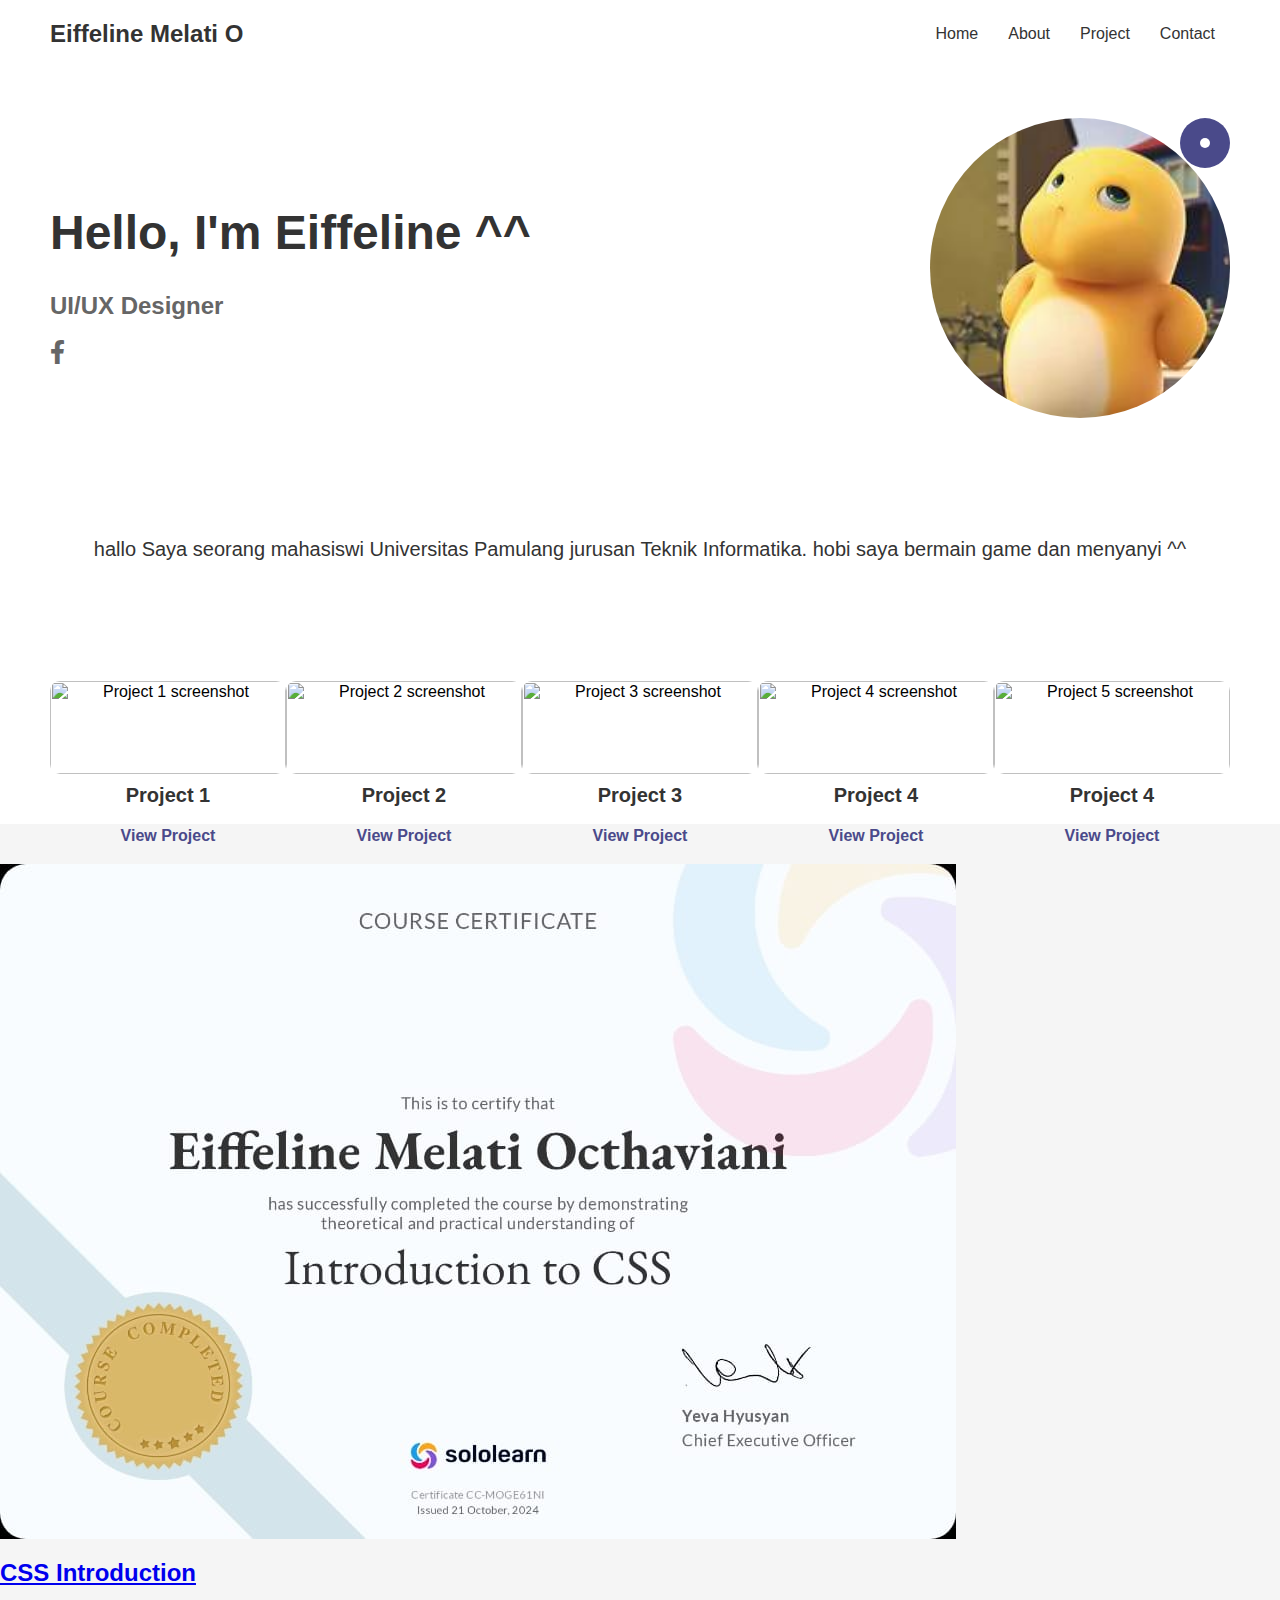
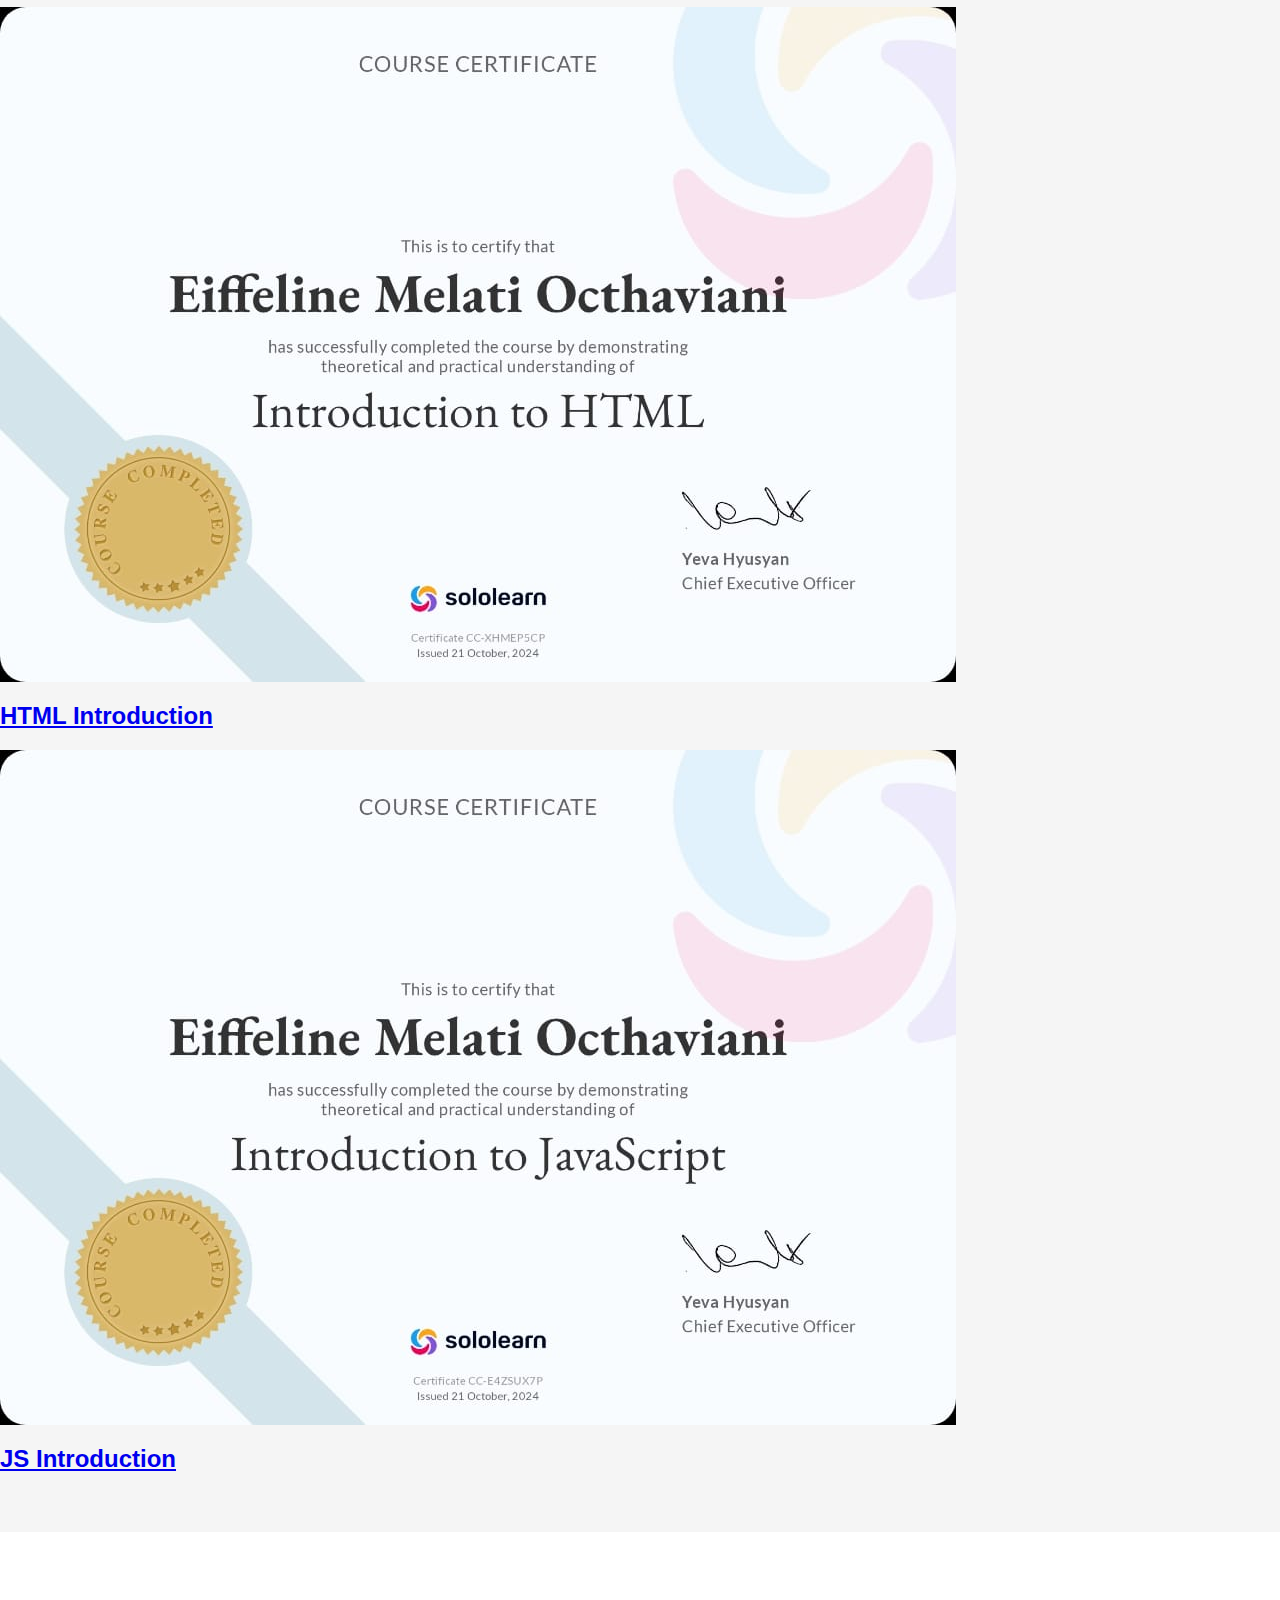
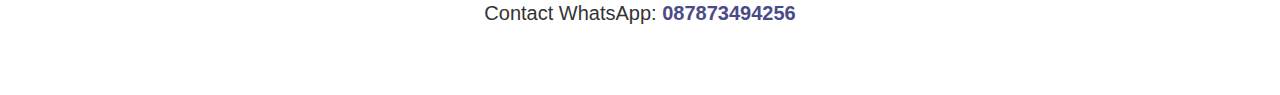
==== index.html @ b3400953 "Add files via upload" ====
<html>
 <head>
  <title>Eiffeline Portfolio</title>
  <script src="https://cdn.tailwindcss.com"></script>
  <link href="https://cdnjs.cloudflare.com/ajax/libs/font-awesome/5.15.3/css/all.min.css" rel="stylesheet"/>
  
  <style>
   @font-face {
            font-family: 'Comic Sans MS';
            src: url('https://fonts.cdnfonts.com/s/15353/ComicSansMS3.ttf') format('truetype');
        }
        body {
            font-family: 'Comic Sans MS', sans-serif;
            margin: 0;
            padding: 0;
            background-color: #f5f5f5;
        }
        .navbar {
            display: flex;
            justify-content: space-between;
            align-items: center;
            padding: 20px 50px;
            background-color: #ffffff;
        }
        .navbar .logo {
            display: flex;
            align-items: center;
        }
        .navbar .logo span {
            font-size: 24px;
            font-weight: 600;
            color: #333;
        }
        .navbar ul {
            list-style: none;
            display: flex;
            margin: 0;
            padding: 0;
        }
        .navbar ul li {
            margin: 0 15px;
        }
        .navbar ul li a {
            text-decoration: none;
            color: #333;
            font-weight: 500;
        }
        .header {
            display: flex;
            justify-content: space-between;
            align-items: center;
            padding: 50px;
            background-color: #ffffff;
        }
        .header .intro {
            max-width: 50%;
        }
        .header .intro h1 {
            font-size: 48px;
            color: #333;
        }
        .header .intro h2 {
            font-size: 24px;
            color: #666;
            margin: 10px 0;
        }
        .header .intro .btn {
            display: inline-block;
            padding: 10px 20px;
            background-color: #4a4a8a;
            color: #ffffff;
            border-radius: 5px;
            text-decoration: none;
            margin-top: 20px;
        }
        .header .intro .social-icons {
            margin-top: 20px;
        }
        .header .intro .social-icons i {
            font-size: 24px;
            color: #666;
            margin-right: 10px;
        }
        .header .image {
            position: relative;
        }
        .header .image img {
            width: 300px;
            height: auto;
            border-radius: 50%;
        }
        .header .image .dots {
            position: absolute;
            top: 0;
            right: 0;
            width: 50px;
            height: 50px;
            background-color: #4a4a8a;
            border-radius: 50%;
            display: flex;
            justify-content: center;
            align-items: center;
        }
        .header .image .dots::before {
            content: '';
            width: 10px;
            height: 10px;
            background-color: #ffffff;
            border-radius: 50%;
            margin: 2px;
        }
        .projects {
            display: flex;
            justify-content: space-around;
            padding: 50px;
            background-color: #ffffff;
        }
        .projects .project {
            width: 30%;
            text-align: center;
        }
        .projects .project img {
            width: 100%;
            height: auto;
            border-radius: 10px;
        }
        .projects .project h3 {
            margin-top: 10px;
            font-size: 20px;
            color: #333;
        }
        .projects .project a {
            text-decoration: none;
            color: #4a4a8a;
            font-weight: 600;
            display: block;
            margin-top: 10px;
        }
        .about {
            padding: 50px;
            background-color: #ffffff;
            text-align: center;
        }
        .about p {
            font-size: 20px;
            color: #333;
        }
        .contact {
            padding: 50px;
            background-color: #ffffff;
            text-align: center;
        }
        .contact p {
            font-size: 20px;
            color: #333;
        }
        .contact a {
            text-decoration: none;
            color: #4a4a8a;
            font-weight: 600;
        }
  </style>
 </head>
 <body>
  <div class="navbar">
   <div class="logo">
    <span>
     Eiffeline Melati O
    </span>
   </div>
   <ul>
    <li>
     <a href="#">
      Home
     </a>
    </li>
    <li>
     <a href="#">
      About
     </a>
    </li>
    <li>
     <a href="#project">
      Project
     </a>
    </li>
    <li>
     <a href="#">
      Contact
     </a>
    </li>
   </ul>
  </div>
  <div class="header">
   <div class="intro">
    <h1>
     Hello, I'm Eiffeline ^^
    </h1>
    <h2>
     UI/UX Designer
    </h2>
    <div class="social-icons">
        <!-- Facebook Icon with URL -->
        <a href="https://www.facebook.com/share/15S9dmU1EL/" target="_blank" class="social-icon facebook">
            <i class="fab fa-facebook-f"></i>
        </a>
    </div>
   </div>
   <div class="image">
    <img alt="Anime character portrait" height="300" src="nailong.jpeg" width="300"/>
    <div class="dots">
    </div>
   </div>
  </div>
  <div class="wave">
  </div>
  <div class="about">
   <p>
    hallo Saya seorang mahasiswi Universitas Pamulang jurusan Teknik Informatika. hobi saya bermain game dan menyanyi ^^
   </p>
  </div>
  <div id="project" class="projects">
    <div class="project">
        <img alt="Project 1 screenshot" src="https://storage.googleapis.com/a1aa/image/SYHKliyzWVKgON46qSOgrVGlShofAYnWL5CCfjscSuYP05oTA.jpg" />
        <h3>Project 1</h3>
        <a href="login.html">View Project</a>
    </div>
    <div class="project">
        <img alt="Project 2 screenshot" src="https://storage.googleapis.com/a1aa/image/GJ5IhnOyKC76PRrcTK9pz6eCJeKX5cDtFqYoHGty9vrO05oTA.jpg" />
        <h3>Project 2</h3>
        <a href="kalku.html">View Project</a>
    </div>
    <div class="project">
        <img alt="Project 3 screenshot" src="https://storage.googleapis.com/a1aa/image/xu6bi9yYcTZBNVtUSsoe6XDMHL1bjCioFZFzhgNphXBG6c0JA.jpg" />
        <h3>Project 3</h3>
        <a href="dashboard.html">View Project</a>
    </div>
    <div class="project">
        <img alt="Project 4 screenshot" src="https://storage.googleapis.com/a1aa/image/xu6bi9yYcTZBNVtUSsoe6XDMHL1bjCioFZFzhgNphXBG6c0JA.jpg" />
        <h3>Project 4</h3>
        <a href="gamee/game.html">View Project</a>
    </div>
    <div class="project">
        <img alt="Project 5 screenshot" src="https://storage.googleapis.com/a1aa/image/xu6bi9yYcTZBNVtUSsoe6XDMHL1bjCioFZFzhgNphXBG6c0JA.jpg" />
        <h3>Project 4</h3>
        <a href="diagram.html">View Project</a>
    </div>
</div>
  <div style="height: 40px;"></div>

  <!-- Sertifikat -->

  <section id="sertifikat" class="p-4">
    <div class="flex flex-wrap justify-center">
        <!-- Card 1 -->
        <a href="https://www.sololearn.com/certificates/CC-MOGE61NI/image/png" target="_blank" class="group w-full max-w-[400px] mx-2 mb-4">
            <div class="bg-white rounded-lg shadow-lg overflow-hidden transform group-hover:scale-105 transition-transform duration-300">
                <img src="sertifcss.jpeg" alt="CSS Certificate" class="w-full h-[300px] object-cover">
                <div class="p-4">
                    <h2 class="text-xl font-semibold text-center text-gray-800">CSS Introduction</h2>
                </div>
            </div>
        </a>
        <!-- Card 2 -->
        <a href="https://www.sololearn.com/certificates/CC-E4ZSUX7P/image/png" target="_blank" class="group w-full max-w-[400px] mx-2 mb-4">
            <div class="bg-white rounded-lg shadow-lg overflow-hidden transform group-hover:scale-105 transition-transform duration-300">
                <img src="sertifhtml.jpeg" alt="HTML Certificate" class="w-full h-[300px] object-cover">
                <div class="p-4">
                    <h2 class="text-xl font-semibold text-center text-gray-800">HTML Introduction</h2>
                </div>
            </div>
        </a>
        <!-- Card 3 -->
        <a href="https://www.sololearn.com/certificates/CC-E4ZSUX7P/image/png" target="_blank" class="group w-full max-w-[400px] mx-2 mb-4">
            <div class="bg-white rounded-lg shadow-lg overflow-hidden transform group-hover:scale-85 transition-transform duration-300">
                <img src="sertifjs.jpeg" alt="JS Certificate" class="w-full h-[300px] object-cover">
                <div class="p-4">
                    <h2 class="text-xl font-semibold text-center text-gray-800">JS Introduction</h2>
                </div>
            </div>
        </a>
    </div>
</section>
<div style="height: 40px;"></div>

   <!-- contact section -->
  <div class="contact">
   <p>
    Contact WhatsApp: <a href="https://wa.me/087873494256">087873494256</a>
   </p>
  </div>
</html>
 </body>
</html>
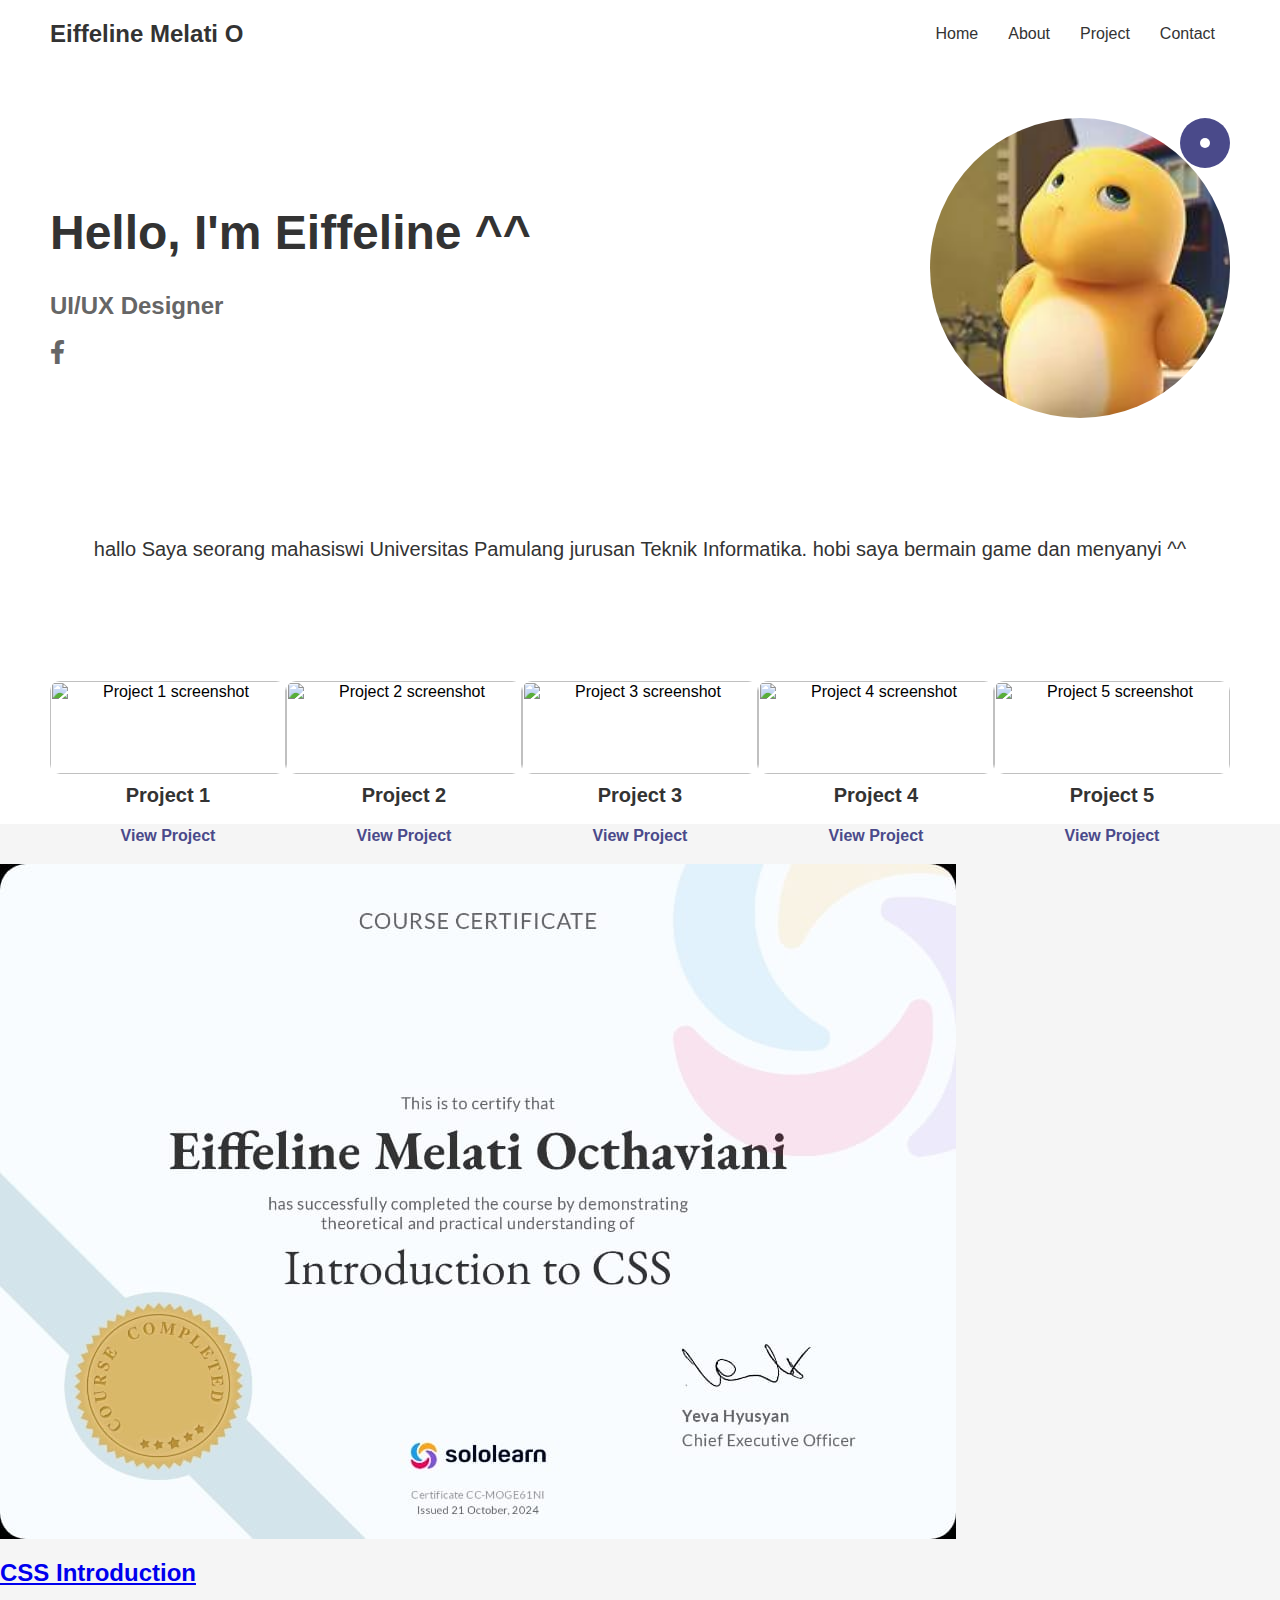
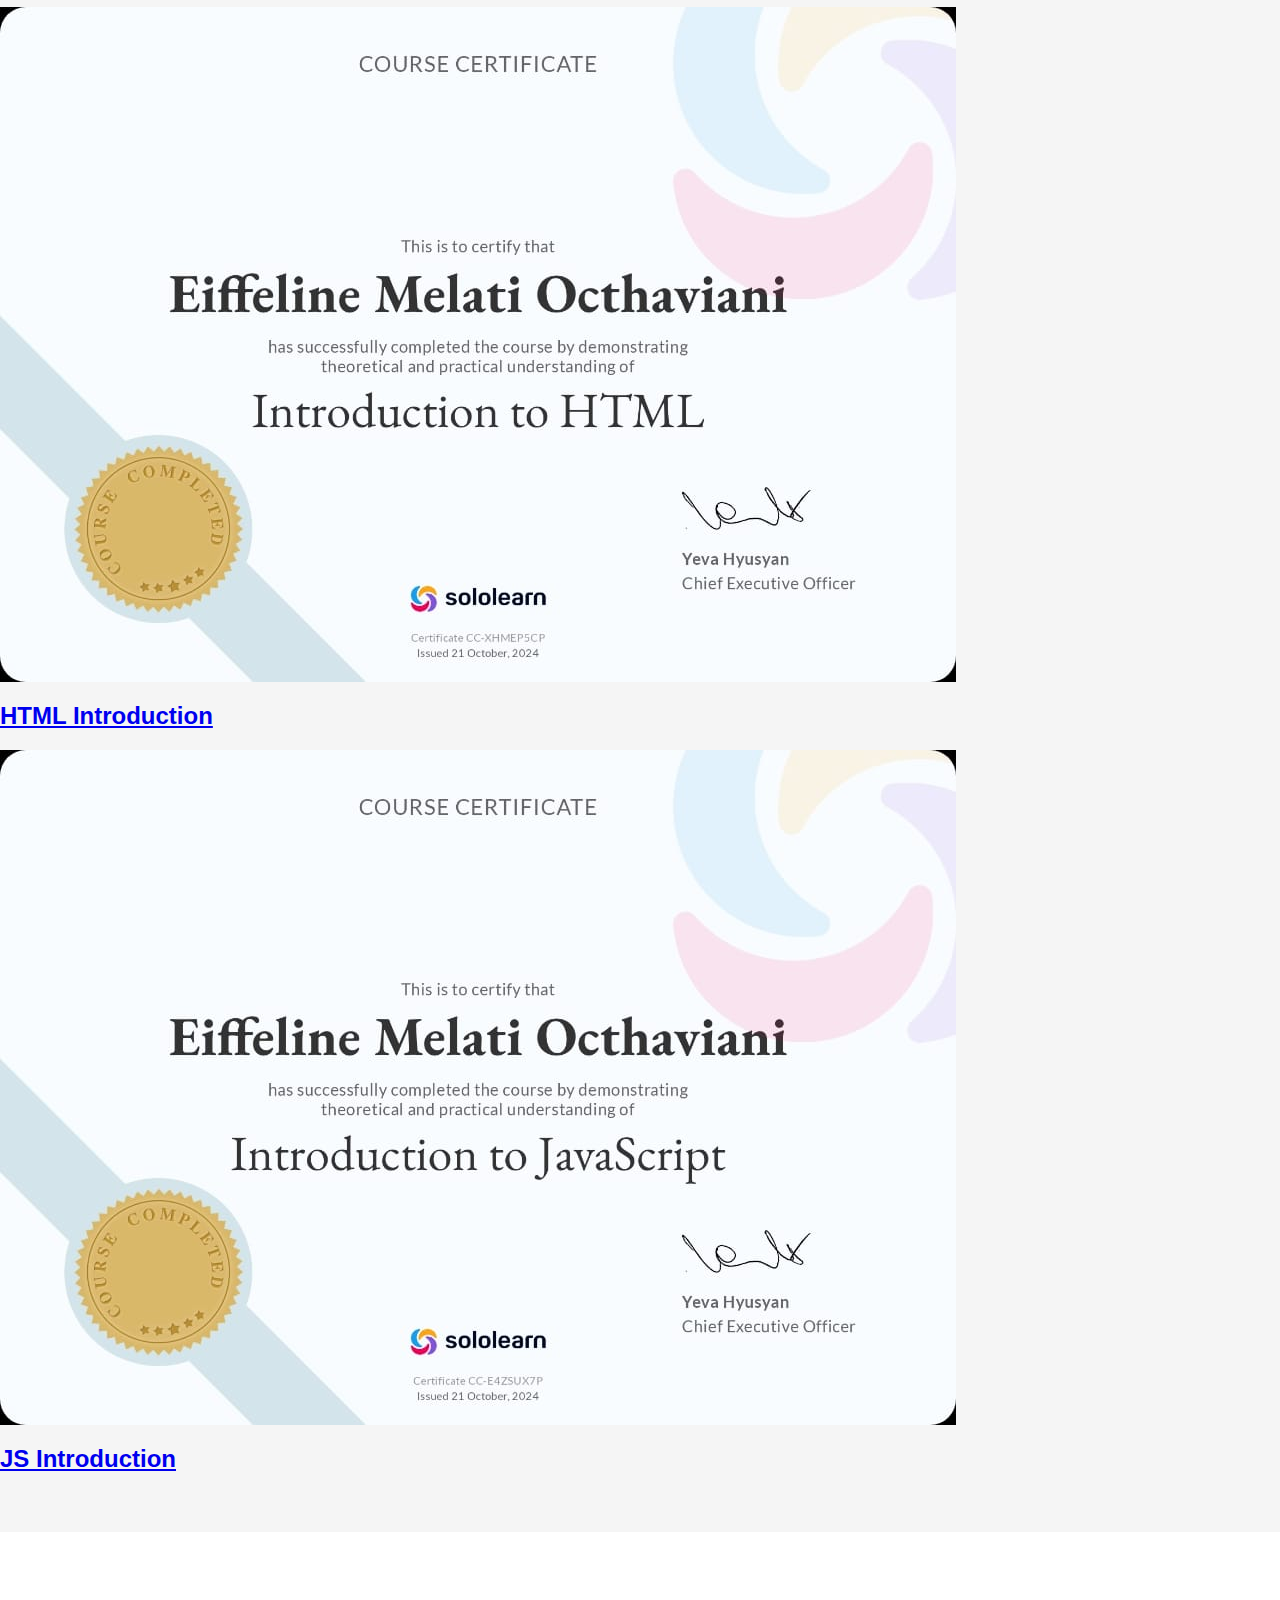
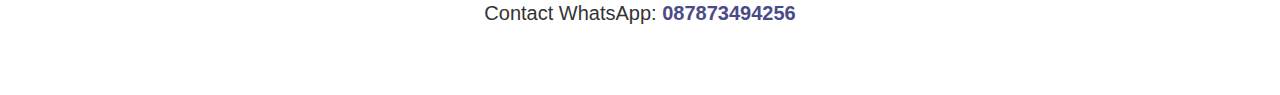
==== commit ec4596a9: "Update index.html" ====
--- a/index.html
+++ b/index.html
@@ -238,11 +238,11 @@
     <div class="project">
         <img alt="Project 4 screenshot" src="https://storage.googleapis.com/a1aa/image/xu6bi9yYcTZBNVtUSsoe6XDMHL1bjCioFZFzhgNphXBG6c0JA.jpg" />
         <h3>Project 4</h3>
-        <a href="gamee/game.html">View Project</a>
+        <a href="https://eiffeline.github.io/game-ular/gamee/">View Project</a>
     </div>
     <div class="project">
         <img alt="Project 5 screenshot" src="https://storage.googleapis.com/a1aa/image/xu6bi9yYcTZBNVtUSsoe6XDMHL1bjCioFZFzhgNphXBG6c0JA.jpg" />
-        <h3>Project 4</h3>
+        <h3>Project 5</h3>
         <a href="diagram.html">View Project</a>
     </div>
 </div>
@@ -291,4 +291,4 @@
   </div>
 </html>
  </body>
-</html>+</html>
